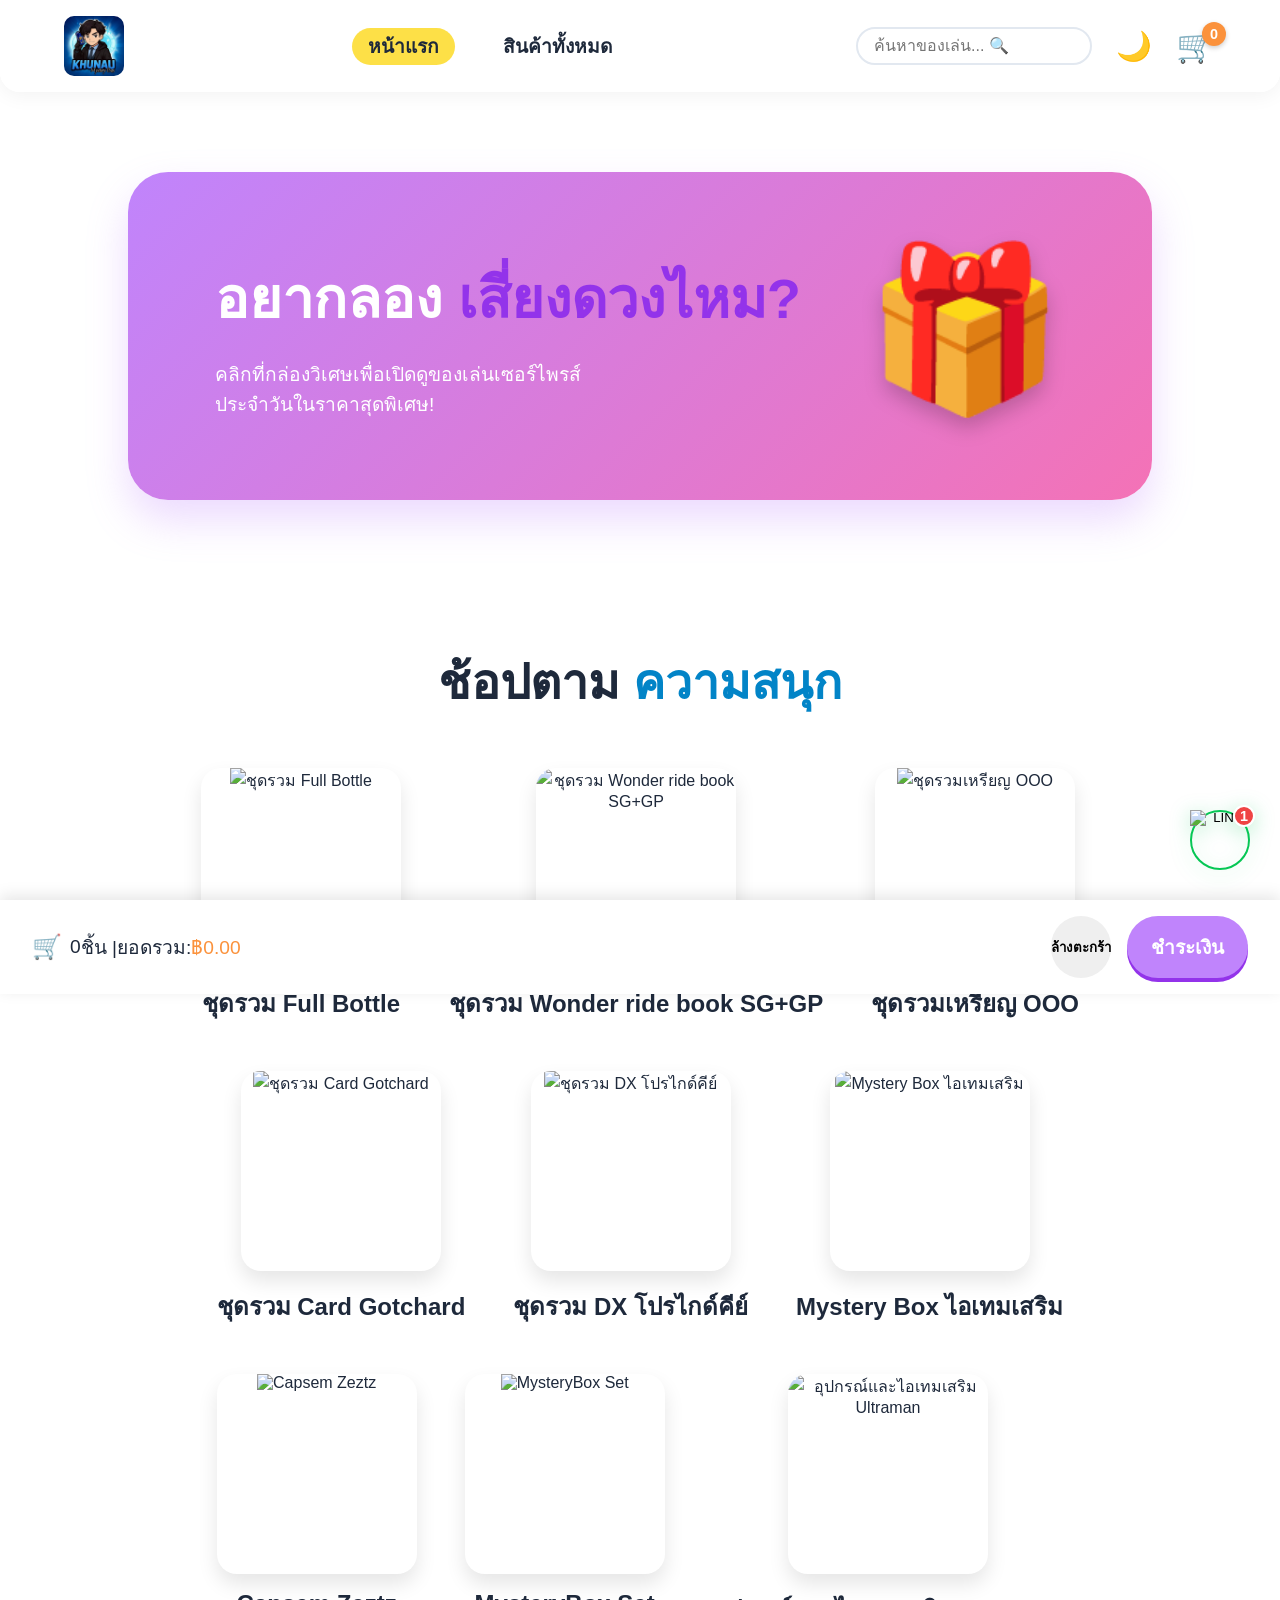
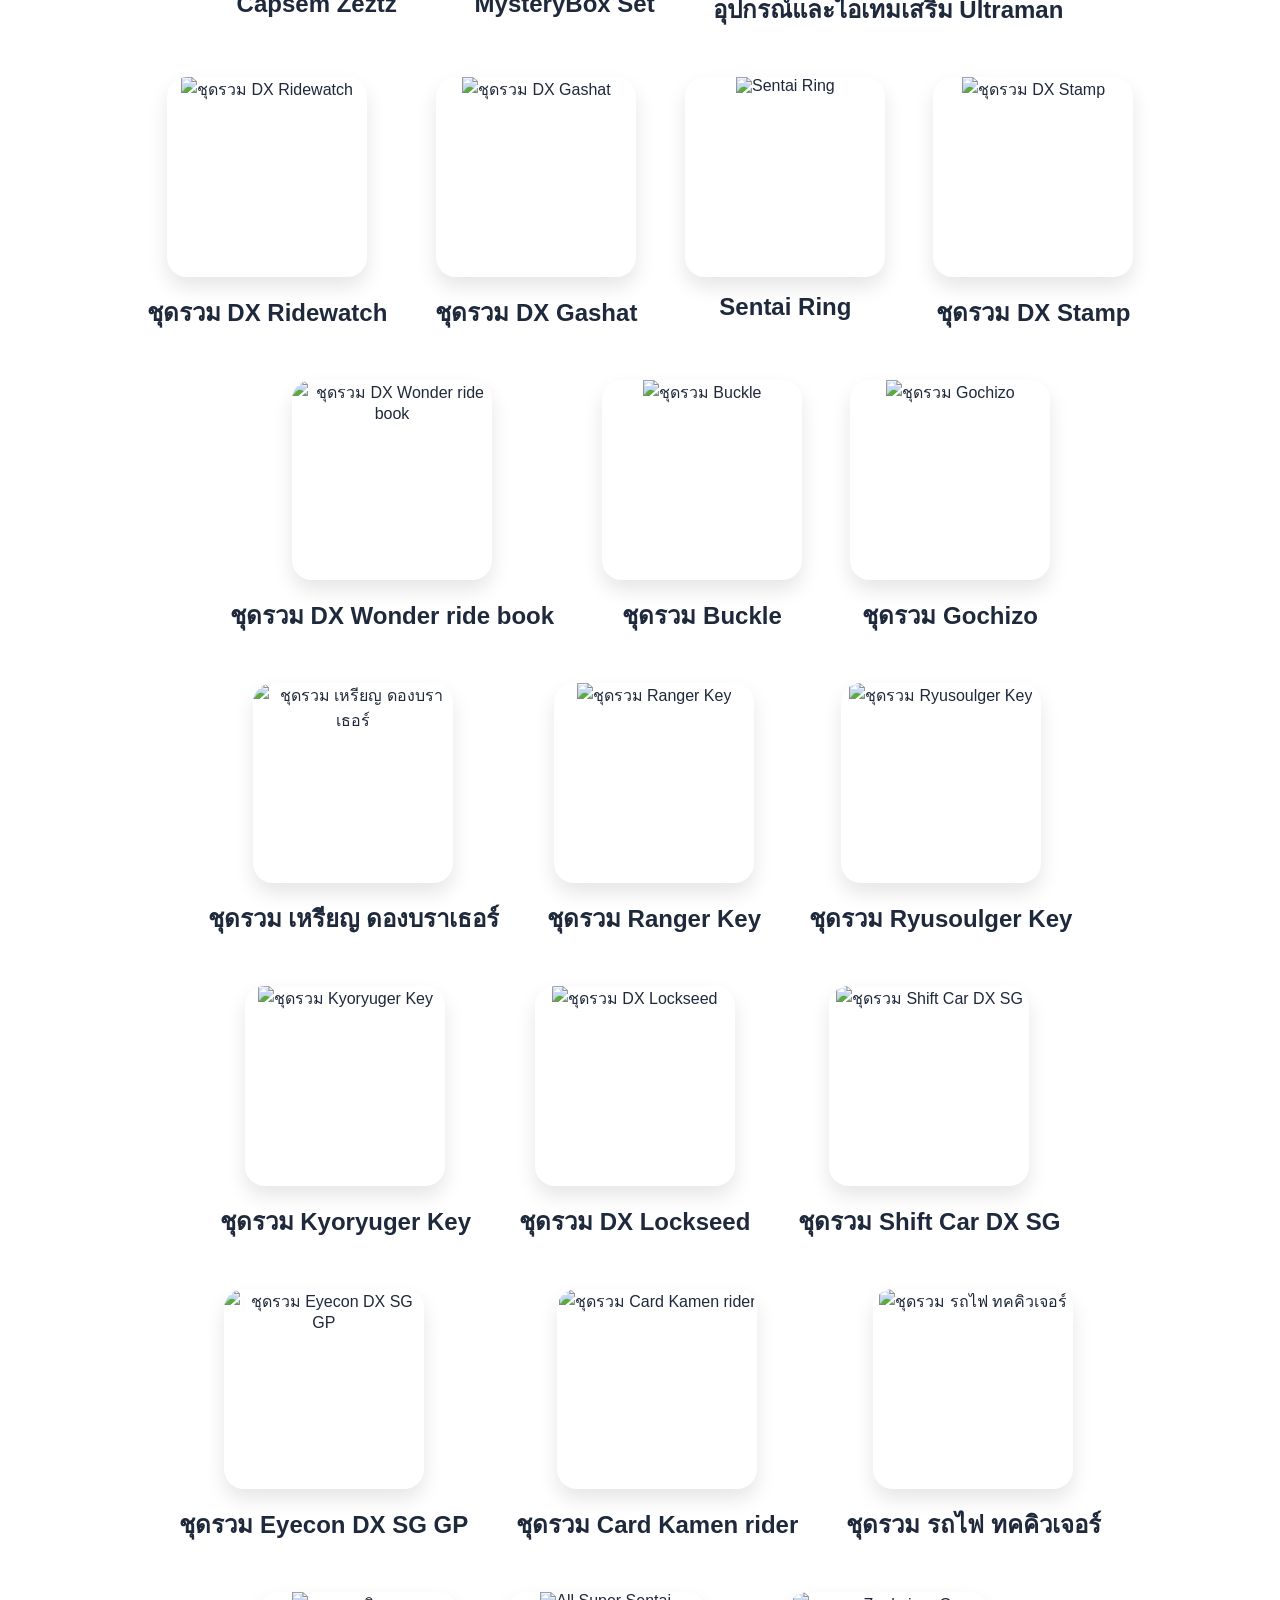
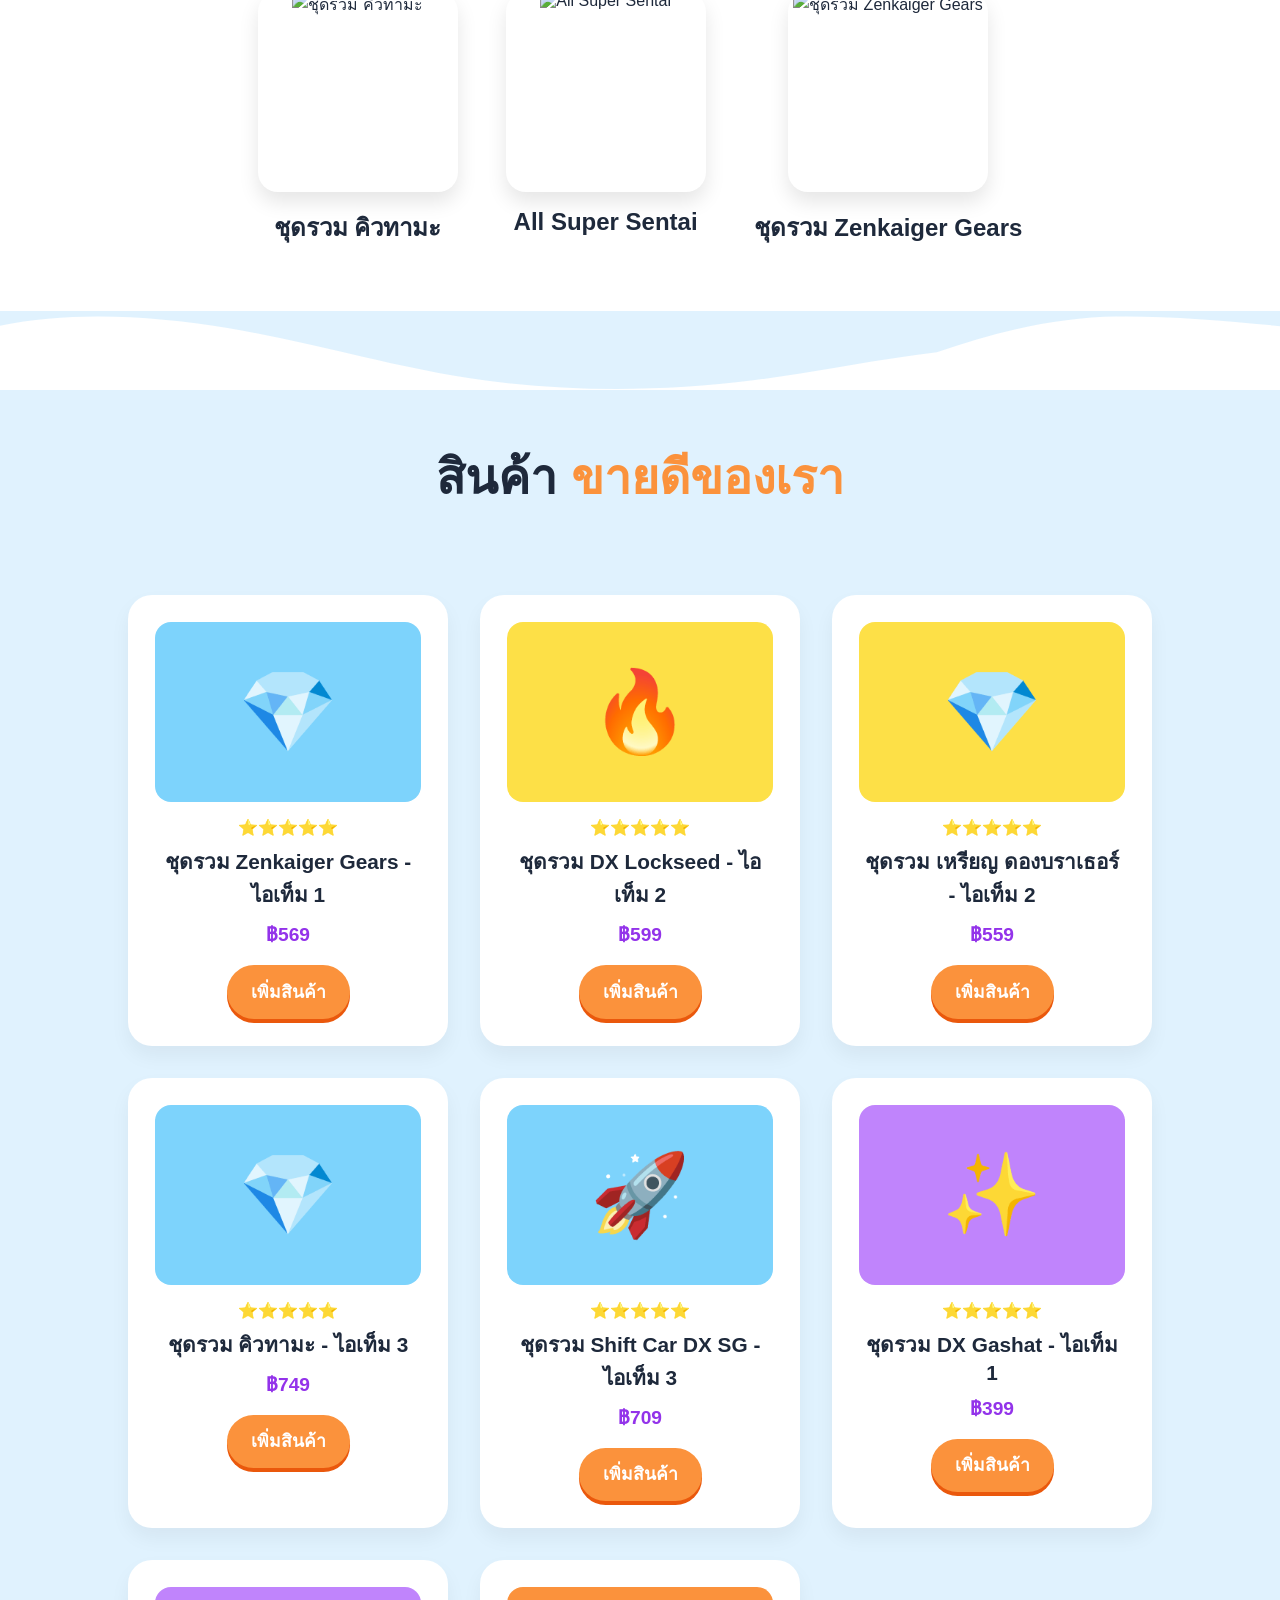
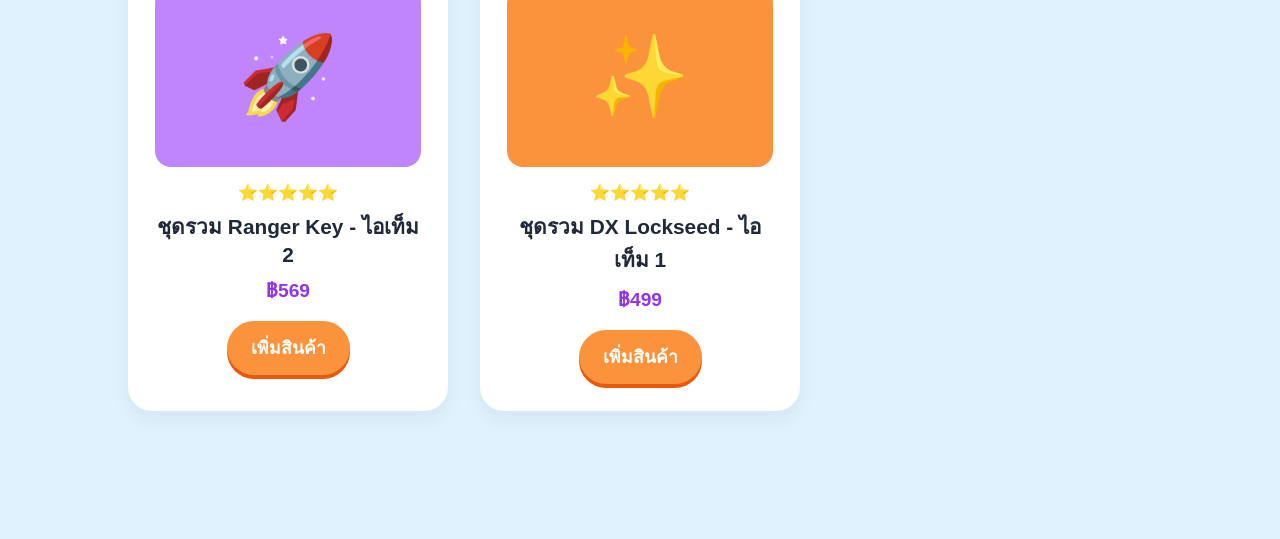
==== index.html @ d392ba93 "Add files via upload" ====
<!DOCTYPE html>
<html lang="th">

<head>
    <meta charset="UTF-8">
    <meta name="viewport" content="width=device-width, initial-scale=1.0">
    <title>KhunAuMysteryBox - ร้านของเล่นสุดมหัศจรรย์</title>
    <!-- We will rely on the standard Impact font -->
    <link rel="stylesheet" href="style.css">
</head>

<body>
    <!-- Sticky Navbar -->
    <nav class="navbar">
        <div class="logo" id="nav-logo">
            <img src="logo_new.jpg" alt="KhunAu Mystery Box" class="logo-img">
        </div>
        <ul class="nav-links">
            <li><a href="#" class="nav-link active" data-target="view-home">หน้าแรก</a></li>
            <li><a href="#" class="nav-link" data-target="view-shop">สินค้าทั้งหมด</a></li>
        </ul>
        <div class="nav-controls">
            <div class="search-container">
                <input type="text" id="search-input" class="search-input" placeholder="ค้นหาของเล่น... 🔍">
            </div>
            <button class="dark-mode-toggle" id="dark-mode-toggle" title="สลับโหมดกลางคืน">
                <span class="moon-icon">🌙</span>
                <span class="sun-icon hidden">☀️</span>
            </button>
            <div class="cart-icon-wrapper" id="cart-btn">
                <span class="cart-icon">🛒</span>
                <span class="cart-badge" id="cart-badge">0</span>
            </div>
        </div>
    </nav>

    <!-- MAIN VIEWS CONTAINER -->
    <main id="main-content">

        <!-- ================= HOME VIEW ================= -->
        <div id="view-home" class="view-section active">
            <!-- Mystery Box Interactive Widget -->
            <section class="mystery-section">
                <div class="mystery-container">
                    <div class="mystery-text">
                        <h2>อยากลอง <span class="text-purple">เสี่ยงดวงไหม?</span></h2>
                        <p>คลิกที่กล่องวิเศษเพื่อเปิดดูของเล่นเซอร์ไพรส์ประจำวันในราคาสุดพิเศษ!</p>
                    </div>
                    <div class="mystery-box-wrapper" id="mystery-box">
                        <div class="box-lid">🎁</div>
                        <div class="box-glow"></div>
                        <div class="revealed-item hidden" id="mystery-reveal">
                            <span class="text-2xl">🎉</span>
                            <h4>โค้ดส่งฟรีของคุณคือ:</h4>
                            <p id="free-shipping-code" class="text-3xl font-bold my-2"
                                style="color: var(--purple); font-size: 1.8rem;">XXXXX</p>
                            <p style="font-size: 0.9rem; margin-top: 0.5rem;">นำโค้ดนี้แจ้งแอดมินรับสิทธิ์ส่งฟรี!</p>
                            <div class="countdown-container"
                                style="margin-top: 0.5rem; padding-top: 0.5rem; border-top: 1px dashed #cbd5e1;">
                                <p style="font-size: 0.8rem; color: var(--text-gray); margin-bottom: 0.2rem;">
                                    กดรับใหม่ได้ในอีก</p>
                                <p id="mystery-countdown"
                                    style="font-size: 1.1rem; color: #ef4444; font-weight: bold; margin: 0;">10:00</p>
                            </div>
                        </div>
                    </div>
                </div>
            </section>


            <!-- Category Grid -->
            <section class="categories">
                <h2 class="section-title">ช้อปตาม <span class="text-blue">ความสนุก</span></h2>
                <div class="category-grid" id="home-categories-grid">
                    <!-- Categories injected via JS -->
                </div>
            </section>

            <!-- Best Sellers -->
            <section class="best-sellers bg-light-blue">
                <!-- Wavy Divider Top -->
                <div class="wave-divider top">
                    <svg data-name="Layer 1" xmlns="http://www.w3.org/2000/svg" viewBox="0 0 1200 120"
                        preserveAspectRatio="none">
                        <path
                            d="M321.39,56.44c58-10.79,114.16-30.13,172-41.86,82.39-16.72,168.19-17.73,250.45-.39C823.78,31,906.67,72,985.66,92.83c70.05,18.48,146.53,26.09,214.34,3V0H0V95.8C50.28,103.49,101.4,111,152.5,110.26,210.36,109.35,268.45,86.2,321.39,56.44Z"
                            class="shape-fill-white"></path>
                    </svg>
                </div>

                <h2 class="section-title">สินค้า <span class="text-orange">ขายดีของเรา</span></h2>
                <div class="product-grid" id="home-products">
                    <!-- Products injected via JS -->
                </div>
            </section>

        </div>

        <!-- ================= SHOP LISTING VIEW ================= -->
        <div id="view-shop" class="view-section hidden">
            <div class="shop-header">
                <h1>คลัง <span class="text-blue">ของเล่น</span></h1>
            </div>
            <div class="shop-container">
                <!-- Sidebar Filters -->

                <!-- Product Grid -->
                <div class="shop-main">
                    <div class="product-grid" id="shop-products">
                        <!-- Products injected via JS -->
                    </div>
                </div>
            </div>
        </div>

    </main>

    <!-- Product Detail Modal -->
    <div class="modal-overlay hidden" id="product-modal-overlay"></div>
    <div class="product-modal hidden" id="product-modal">
        <button class="close-modal" id="close-modal">✖</button>
        <div class="modal-content">
            <div class="modal-gallery">
                <div class="main-image bg-yellow" id="modal-img">🧸</div>
            </div>
            <div class="modal-info">
                <h2 id="modal-title">ชื่อสินค้า</h2>
                <div class="reviews">⭐⭐⭐⭐⭐ <span>(42 รีวิว)</span></div>
                <div class="price" id="modal-price">฿590</div>
                <div class="stock-status">🚨 เหลือเพียง <span class="text-orange">3 ชิ้น</span> ในกล่องของเล่น!</div>

                <div class="tabs">
                    <button class="tab-btn active" data-tab="desc">รายละเอียด</button>
                    <button class="tab-btn" data-tab="specs">ข้อมูลจำเพาะ</button>
                </div>
                <div class="tab-content" id="tab-desc">
                    ของเล่นวิเศษที่จะสร้างความสุขให้กับทุกคน นุ่มนิ่ม น่ากอด และเต็มไปด้วยความประหลาดใจ!
                </div>
                <div class="tab-content hidden" id="tab-specs">
                    อายุ: 3+ <br> วัสดุ: ผ้าฝ้ายนุ่มดุจปุยเมฆ <br> แบตเตอรี่: ไม่ต้องใช้ (ขับเคลื่อนด้วยจินตนาการ)
                </div>

                <button class="btn btn-large btn-purple w-100" id="modal-add-to-cart">เพิ่มสินค้า 💸</button>
            </div>
        </div>
    </div>

    <!-- Confetti Container -->
    <div id="confetti-container"></div>

    <!-- Bottom Cart Bar -->
    <div id="bottom-cart-bar" class="bottom-cart-bar">
        <div class="bottom-cart-info">
            <span class="cart-icon-small">🛒</span>
            <span id="bottom-cart-count">0</span> ชิ้น |
            <span class="total-text">ยอดรวม: </span><span id="bottom-cart-total"
                class="font-bold text-orange">฿0.00</span>
        </div>
        <div class="bottom-cart-actions">
            <button class="btn btn-sm btn-outline" id="bottom-cart-clear">ล้างตะกร้า</button>
            <button class="btn btn-sm btn-purple" id="bottom-cart-checkout">ชำระเงิน</button>
        </div>
    </div>

    <!-- Floating LINE Contact Widget -->
    <div class="line-widget-container" id="line-widget">
        <div class="line-widget-card" id="line-widget-card">
            <button class="line-widget-close" id="line-widget-close" title="ปิด">×</button>
            <div class="line-widget-header">
                <div class="line-avatar">🧸</div>
                <div class="line-header-info">
                    <h4>แอดมิน KhunAu</h4>
                    <p>ออนไลน์ • ตอบกลับทันที</p>
                </div>
            </div>
            <div class="line-widget-body">
                <p class="line-msg-bubble">สวัสดีครับ! สอบถามข้อมูลสินค้าหรือต้องการทำรายการโอนเงินแจ้งสลิป
                    สามารถแจ้งทางไลน์ได้เลยครับ 💖</p>
                <div class="line-action-info">
                    <div class="line-action-item">
                        <span>กดคลิก👉แอดไลน์เพื่อสอบถามข้อมูล</span>
                    </div>
                    <div class="line-action-item">
                        <span>📦แจ้งสลิปโอนเงินเพื่อจัดส่งสินค้า📦</span>
                    </div>
                </div>
                <a href="https://lin.ee/U2AkpML" target="_blank" class="line-widget-btn">
                    <img src="OJ1/line.png" alt="LINE Logo" class="line-btn-icon">
                    <span>คุยกับแอดมินทาง LINE</span>
                </a>
            </div>
        </div>
        <button class="line-widget-toggle" id="line-widget-toggle" title="ติดต่อเราทาง LINE"
            style="background: transparent; box-shadow: none;">
            <span class="line-toggle-badge">1</span>
            <div class="line-toggle-icon-wrapper" style="width: 100%; height: 100%;">
                <img src="OJ1/line.png" alt="LINE" style="width: 100%; height: 100%; object-fit: contain;">
            </div>
        </button>
    </div>

    <script src="script.js"></script>
</body>

</html>
---- style.css ----
:root {
    --yellow: #FDE047;
    --orange: #FB923C;
    --blue: #7DD3FC;
    --purple: #C084FC;
    --purple-dark: #9333EA;
    --bg-white: #ffffff;
    --bg-light: #f8fafc;
    --text-dark: #1e293b;
    --text-gray: #64748b;
    --border-radius: 24px;
    --transition: all 0.3s cubic-bezier(0.175, 0.885, 0.32, 1.275);
}

body.dark-mode {
    --bg-white: #0f172a;
    --bg-light: #1e293b;
    --text-dark: #f8fafc;
    --text-gray: #94a3b8;
    --purple: #d8b4fe;
    --purple-dark: #c084fc;
    --blue: #38bdf8;
}

body {
    transition: background-color 0.4s ease, color 0.4s ease;
}

/* User requested black text for specific elements in dark mode */
body.dark-mode .nav-link,
body.dark-mode #mystery-reveal h4,
body.dark-mode #mystery-reveal p {
    color: #000000;
}

* { margin: 0; padding: 0; box-sizing: border-box; }

body {
    font-family: 'ThaiSans Neue Ultra Bold', 'ThaiSans Neue', sans-serif;
    color: var(--text-dark);
    background-color: var(--bg-white);
    overflow-x: hidden;
}

h1, h2, h3, h4, .logo, .btn, .cart-badge {
    font-family: 'ThaiSans Neue Ultra Bold', 'ThaiSans Neue', sans-serif;
}

/* Typography & Colors */
.text-yellow { color: #EAB308; } /* darker for readability */
.text-orange { color: var(--orange); }
.text-blue { color: #0284C7; } /* darker for readability */
.text-purple { color: var(--purple-dark); }
.bg-yellow { background-color: var(--yellow); }
.bg-orange { background-color: var(--orange); }
.bg-blue { background-color: var(--blue); }
.bg-purple { background-color: var(--purple); }
.bg-light-blue { background-color: #E0F2FE; }

.text-2xl { font-size: 3rem; }
.mt-2 { margin-top: 0.5rem; }
.w-100 { width: 100%; }

/* Utilities */
.hidden { display: none !important; }
.highlight-bg {
    position: relative;
    z-index: 1;
}
.highlight-bg::after {
    content: '';
    position: absolute;
    bottom: 5px;
    left: 0;
    width: 100%;
    height: 12px;
    background-color: var(--yellow);
    z-index: -1;
    border-radius: 10px;
}

/* Navbar */
.navbar {
    display: flex;
    justify-content: space-between;
    align-items: center;
    padding: 1rem 5%;
    background: rgba(255, 255, 255, 0.95);
    backdrop-filter: blur(10px);
    position: sticky;
    top: 0;
    z-index: 1000;
    box-shadow: 0 4px 20px rgba(0,0,0,0.05);
    border-bottom-left-radius: 20px;
    border-bottom-right-radius: 20px;
}

.logo {
    font-size: 2.2rem;
    font-weight: 700;
    cursor: pointer;
    transition: var(--transition);
    display: flex;
    align-items: center;
}
.logo-img {
    height: 60px;
    width: auto;
    border-radius: 10px;
}
.logo:hover { transform: scale(1.1) rotate(-3deg); }

.nav-links {
    list-style: none;
    display: flex;
    gap: 2rem;
    align-items: center;
}
.nav-controls {
    display: flex;
    gap: 1.5rem;
    align-items: center;
}
.search-input {
    padding: 0.5rem 1rem;
    border-radius: 20px;
    border: 2px solid #e2e8f0;
    font-family: inherit;
    font-size: 1rem;
    outline: none;
    transition: var(--transition);
    background-color: var(--bg-white);
    color: var(--text-dark);
}
.search-input:focus {
    border-color: var(--purple);
    box-shadow: 0 0 10px rgba(192, 132, 252, 0.3);
}
.dark-mode-toggle {
    background: none;
    border: none;
    font-size: 1.8rem;
    cursor: pointer;
    transition: var(--transition);
    display: flex;
    align-items: center;
    justify-content: center;
}
.dark-mode-toggle:hover {
    transform: scale(1.1) rotate(10deg);
}
.nav-link {
    text-decoration: none;
    color: var(--text-dark);
    font-weight: 700;
    font-size: 1.2rem;
    padding: 0.5rem 1rem;
    border-radius: 20px;
    transition: var(--transition);
}
.nav-link:hover, .nav-link.active {
    background-color: var(--yellow);
    color: var(--text-dark);
    transform: translateY(-2px);
}

.cart-icon-wrapper {
    position: relative;
    cursor: pointer;
    font-size: 2rem;
    transition: var(--transition);
}
.cart-icon-wrapper:hover { transform: scale(1.1); }
.cart-badge {
    position: absolute;
    top: -5px;
    right: -10px;
    background-color: var(--orange);
    color: white;
    font-size: 0.9rem;
    width: 24px;
    height: 24px;
    border-radius: 50%;
    display: flex;
    align-items: center;
    justify-content: center;
    font-weight: bold;
    box-shadow: 0 2px 5px rgba(0,0,0,0.2);
}
.bounce-cart { animation: bounceIn 0.5s cubic-bezier(0.175, 0.885, 0.32, 1.275); }

/* Buttons */
.btn {
    border: none;
    cursor: pointer;
    border-radius: 50px;
    font-weight: 600;
    transition: var(--transition);
    text-decoration: none;
    display: inline-block;
}
.btn-primary { background-color: var(--orange); color: white; padding: 0.8rem 1.5rem; font-size: 1.1rem; box-shadow: 0 4px 0 #EA580C; }
.btn-primary:active { transform: translateY(4px); box-shadow: 0 0 0 #EA580C; }
.btn-large { background-color: var(--purple); color: white; padding: 1.2rem 2.5rem; font-size: 1.5rem; box-shadow: 0 6px 0 var(--purple-dark); margin-top: 1.5rem; }
.btn-large:active { transform: translateY(6px); box-shadow: 0 0 0 var(--purple-dark); }
.btn-yellow { background-color: var(--yellow); color: var(--text-dark); padding: 0.6rem 1.2rem; font-size: 1rem; box-shadow: 0 4px 0 #EAB308; }
.btn-yellow:active { transform: translateY(4px); box-shadow: 0 0 0 #EAB308; }
.btn-purple { background-color: var(--purple); color: white; padding: 1rem 1.5rem; font-size: 1.2rem; box-shadow: 0 4px 0 var(--purple-dark); }
.btn-purple:active { transform: translateY(4px); box-shadow: 0 0 0 var(--purple-dark); }

.bounce-hover:hover { animation: pulse 1s infinite; }

/* Hero Section */
.hero {
    position: relative;
    display: flex;
    align-items: center;
    justify-content: space-between;
    padding: 6rem 10% 10rem;
    background: radial-gradient(circle at 50% 50%, var(--bg-white) 0%, #F0F9FF 100%);
}
.hero-content { flex: 1; max-width: 500px; z-index: 10; }
.hero-content h1 { font-size: 4.5rem; line-height: 1.1; margin-bottom: 1.5rem; }
.hero-content p { font-size: 1.3rem; color: var(--text-gray); line-height: 1.6; }
.hero-graphics { flex: 1; position: relative; height: 400px; }
.float-item {
    position: absolute;
    font-size: 5rem;
    animation: float 6s ease-in-out infinite;
    filter: drop-shadow(0 10px 10px rgba(0,0,0,0.1));
}
.float-1 { top: 10%; left: 20%; animation-delay: 0s; font-size: 6rem; }
.float-2 { top: 40%; right: 10%; animation-delay: 1.5s; font-size: 7rem; }
.float-3 { bottom: 10%; left: 40%; animation-delay: 3s; font-size: 5.5rem; }
.float-4 { top: 20%; right: 40%; animation-delay: 4.5s; font-size: 4rem; }

/* Wavy Dividers */
.wave-divider { position: absolute; left: 0; width: 100%; overflow: hidden; line-height: 0; }
.wave-divider.bottom { bottom: -1px; }
.wave-divider.top { top: -1px; transform: rotate(180deg); }
.wave-divider svg { display: block; width: calc(100% + 1.3px); height: 80px; }
.wave-divider .shape-fill { fill: #E0F2FE; } /* Matches next section bg */
.wave-divider .shape-fill-white { fill: var(--bg-white); }

/* Categories */
.categories { padding: 4rem 10%; text-align: center; background: var(--bg-white); }
.section-title { font-size: 3rem; margin-bottom: 3rem; }
.category-grid { display: flex; justify-content: center; gap: 3rem; flex-wrap: wrap; }
.category-card {
    cursor: pointer;
    transition: var(--transition);
}
.category-card:hover { transform: translateY(-15px) scale(1.05); }
.cat-image-wrapper {
    width: 200px;
    height: 200px;
    border-radius: 20px;
    overflow: hidden;
    margin: 0 auto 1rem;
    box-shadow: 0 10px 20px rgba(0,0,0,0.1);
    transition: var(--transition);
}
.cat-img {
    width: 100%;
    height: 100%;
    object-fit: cover;
    transition: var(--transition);
}
.category-card:hover .cat-img {
    transform: scale(1.1);
}
.category-card:hover .cat-image-wrapper { box-shadow: 0 15px 25px rgba(0,0,0,0.15); }
.category-card h3 { font-size: 1.5rem; color: var(--text-dark); margin-top: 0.5rem; }

/* Product Grid (Shared) */
.product-grid {
    display: grid;
    grid-template-columns: repeat(auto-fill, minmax(240px, 1fr));
    gap: 2rem;
    padding: 2rem 0;
}
.product-card {
    background: var(--bg-white);
    border-radius: var(--border-radius);
    padding: 1.5rem;
    box-shadow: 0 10px 20px rgba(0,0,0,0.05);
    transition: var(--transition);
    text-align: center;
    border: 3px solid transparent;
    cursor: pointer;
}
.product-card:hover {
    transform: translateY(-10px);
    border-color: var(--blue);
    box-shadow: 0 15px 30px rgba(125, 211, 252, 0.4);
}
.product-img {
    width: 100%;
    height: 180px;
    border-radius: 16px;
    display: flex;
    align-items: center;
    justify-content: center;
    font-size: 5rem;
    margin-bottom: 1rem;
}
.product-card h4 { font-size: 1.3rem; margin-bottom: 0.5rem; }
.product-card .price { font-size: 1.2rem; font-weight: bold; color: var(--purple-dark); margin-bottom: 1rem; }
.stars { color: var(--yellow); margin-bottom: 0.5rem; }

/* Best Sellers */
.best-sellers { padding: 8rem 10% 6rem; text-align: center; position: relative; }

/* Mystery Box Section */
.mystery-section { padding: 5rem 10%; background: var(--bg-white); }
.mystery-container {
    background: linear-gradient(135deg, var(--purple) 0%, #F472B6 100%);
    border-radius: 40px;
    padding: 4rem 2rem;
    display: flex;
    align-items: center;
    justify-content: center;
    gap: 4rem;
    color: white;
    box-shadow: 0 20px 40px rgba(192, 132, 252, 0.3);
}
.mystery-text h2 { font-size: 3.5rem; margin-bottom: 1rem; color: white; }
.mystery-text p { font-size: 1.2rem; max-width: 400px; }
.mystery-box-wrapper {
    position: relative;
    width: 200px;
    height: 200px;
    cursor: pointer;
}
.box-lid {
    font-size: 10rem;
    position: absolute;
    top: 0; left: 0;
    transition: var(--transition);
    z-index: 2;
    filter: drop-shadow(0 10px 10px rgba(0,0,0,0.2));
}
.box-glow {
    position: absolute;
    top: 50%; left: 50%;
    transform: translate(-50%, -50%);
    width: 100px; height: 100px;
    background: var(--yellow);
    border-radius: 50%;
    filter: blur(40px);
    opacity: 0;
    transition: opacity 0.5s;
}
.mystery-box-wrapper:hover .box-lid { transform: scale(1.1) rotate(5deg); }
.shaking { animation: shake 0.5s cubic-bezier(.36,.07,.19,.97) both; }
.revealed .box-lid { transform: translateY(-100px) rotate(20deg); opacity: 0; }
.revealed .box-glow { opacity: 1; }
.revealed-item {
    position: absolute;
    top: 50%; left: 50%;
    transform: translate(-50%, -50%) scale(0);
    background: white;
    color: var(--text-dark);
    padding: 1.5rem;
    border-radius: 20px;
    text-align: center;
    box-shadow: 0 10px 25px rgba(0,0,0,0.2);
    z-index: 3;
    transition: transform 0.5s cubic-bezier(0.175, 0.885, 0.32, 1.275);
    width: 180px;
}
.revealed .revealed-item { transform: translate(-50%, -50%) scale(1); }

/* Shop View */
.shop-header { padding: 4rem 10% 2rem; text-align: center; background: #F0F9FF; }
.shop-header h1 { font-size: 3.5rem; }
.shop-container { display: flex; padding: 2rem 10% 5rem; gap: 3rem; align-items: flex-start; }
.shop-sidebar { flex: 0 0 250px; background: var(--bg-light); padding: 2rem; border-radius: var(--border-radius); position: sticky; top: 100px; }
.shop-main { flex: 1; }

/* Toggle Switches */
.filter-group { margin-bottom: 2rem; }
.filter-group h4 { margin-bottom: 1rem; font-size: 1.2rem; }
.toggle-switch { display: flex; align-items: center; margin-bottom: 0.8rem; cursor: pointer; }
.toggle-switch input { opacity: 0; width: 0; height: 0; }
.slider { position: relative; display: inline-block; width: 40px; height: 24px; background-color: #ccc; border-radius: 34px; transition: .4s; margin-right: 10px; }
.slider:before { position: absolute; content: ""; height: 18px; width: 18px; left: 3px; bottom: 3px; background-color: white; border-radius: 50%; transition: .4s; }
.toggle-switch input:checked + .slider { background-color: var(--blue); }
.toggle-switch input:checked + .slider.bg-orange { background-color: var(--orange); }
.toggle-switch input:checked + .slider:before { transform: translateX(16px); }
.toggle-label { font-weight: 600; color: var(--text-gray); }

/* Modal */
.modal-overlay, .cart-overlay {
    position: fixed; top: 0; left: 0; width: 100%; height: 100%;
    background: rgba(0,0,0,0.5); backdrop-filter: blur(5px);
    z-index: 2000; transition: opacity 0.3s;
}
.product-modal {
    position: fixed; top: 50%; left: 50%; transform: translate(-50%, -50%) scale(0.9);
    background: var(--bg-white); border-radius: 30px;
    width: 90%; max-width: 800px; padding: 3rem;
    z-index: 2001; display: flex; gap: 3rem;
    box-shadow: 0 25px 50px rgba(0,0,0,0.2);
    transition: transform 0.3s cubic-bezier(0.175, 0.885, 0.32, 1.275);
}
.product-modal.show { transform: translate(-50%, -50%) scale(1); }
.close-modal, .close-btn { position: absolute; top: 1.5rem; right: 1.5rem; background: #f1f5f9; border: none; width: 40px; height: 40px; border-radius: 50%; font-size: 1.2rem; cursor: pointer; transition: var(--transition); }
.close-modal:hover, .close-btn:hover { background: #e2e8f0; transform: rotate(90deg); }
.modal-gallery { flex: 1; }
.modal-gallery .main-image { height: 300px; border-radius: 20px; display: flex; align-items: center; justify-content: center; font-size: 8rem; transition: transform 0.3s; }
.modal-gallery .main-image:hover { transform: scale(1.05); }
.modal-info { flex: 1; }
.modal-info h2 { font-size: 2.5rem; margin-bottom: 0.5rem; }
.modal-info .price { font-size: 2rem; font-weight: bold; color: var(--purple-dark); margin: 1rem 0; }
.stock-status { background: #FFF7ED; color: #EA580C; padding: 0.5rem 1rem; border-radius: 10px; font-weight: bold; display: inline-block; margin-bottom: 1.5rem; }
.tabs { display: flex; gap: 1rem; margin-bottom: 1rem; border-bottom: 2px solid #f1f5f9; padding-bottom: 0.5rem; }
.tab-btn { background: none; border: none; font-size: 1.1rem; font-weight: bold; color: var(--text-gray); cursor: pointer; padding: 0.5rem; position: relative; }
.tab-btn.active { color: var(--text-dark); }
.tab-btn.active::after { content: ''; position: absolute; bottom: -8px; left: 0; width: 100%; height: 3px; background: var(--orange); border-radius: 3px; }
.tab-content { font-size: 1.1rem; color: var(--text-gray); line-height: 1.6; margin-bottom: 2rem; }

/* Cart Drawer */
.cart-drawer {
    position: fixed; top: 0; right: -400px; width: 400px; height: 100%;
    background: var(--bg-white); z-index: 2002;
    box-shadow: -10px 0 30px rgba(0,0,0,0.1);
    display: flex; flex-direction: column;
    transition: right 0.4s cubic-bezier(0.175, 0.885, 0.32, 1.275);
}
.cart-drawer.open { right: 0; }
.cart-header { padding: 2rem; border-bottom: 2px solid #f1f5f9; display: flex; justify-content: space-between; align-items: center; }
.cart-items { flex: 1; overflow-y: auto; padding: 2rem; }
.empty-cart-msg { text-align: center; color: var(--text-gray); font-size: 1.2rem; margin-top: 2rem; }
.cart-item { display: flex; gap: 1rem; align-items: center; margin-bottom: 1.5rem; padding-bottom: 1.5rem; border-bottom: 1px dashed #e2e8f0; }
.cart-item-img { width: 60px; height: 60px; border-radius: 12px; display: flex; align-items: center; justify-content: center; font-size: 2rem; }
.cart-item-info { flex: 1; }
.cart-item-info h4 { font-size: 1.1rem; margin-bottom: 0.2rem; }
.cart-item-remove { color: #ef4444; cursor: pointer; font-size: 0.9rem; font-weight: bold; border:none; background:none; }
.cart-footer { padding: 2rem; border-top: 2px solid #f1f5f9; background: #f8fafc; }
.cart-total { font-size: 1.5rem; font-weight: bold; display: flex; justify-content: space-between; margin-bottom: 1.5rem; }

/* Animations */
@keyframes bounceIn {
    0% { transform: scale(0.3); opacity: 0; }
    50% { transform: scale(1.1); opacity: 1; }
    70% { transform: scale(0.9); }
    100% { transform: scale(1); }
}
.bounce-in { animation: bounceIn 0.8s cubic-bezier(0.175, 0.885, 0.32, 1.275) forwards; }
@keyframes fadeIn { from { opacity: 0; transform: translateY(20px); } to { opacity: 1; transform: translateY(0); } }
.fade-in { animation: fadeIn 0.8s ease forwards; animation-delay: 0.3s; opacity: 0; }
@keyframes float { 0%, 100% { transform: translateY(0) rotate(0); } 50% { transform: translateY(-20px) rotate(5deg); } }
@keyframes pulse { 0% { transform: scale(1); } 50% { transform: scale(1.05); } 100% { transform: scale(1); } }
@keyframes shake { 
    10%, 90% { transform: translate3d(-1px, 0, 0) rotate(-5deg); }
    20%, 80% { transform: translate3d(2px, 0, 0) rotate(5deg); }
    30%, 50%, 70% { transform: translate3d(-4px, 0, 0) rotate(-5deg); }
    40%, 60% { transform: translate3d(4px, 0, 0) rotate(5deg); }
}

/* Responsive */
@media (max-width: 900px) {
    .hero { flex-direction: column; text-align: center; padding-top: 3rem; }
    .hero-graphics { width: 100%; height: 300px; margin-top: 2rem; }
    .shop-container { flex-direction: column; }
    .shop-sidebar { width: 100%; position: static; }
    .product-modal { flex-direction: column; padding: 2rem; height: 90vh; overflow-y: auto; }
    .mystery-container { flex-direction: column; text-align: center; gap: 2rem; }
}

/* Bottom Cart Bar */
.bottom-cart-bar {
    position: fixed;
    bottom: 0;
    left: 0;
    width: 100%;
    background: #ffffff;
    box-shadow: 0 -4px 15px rgba(0,0,0,0.1);
    padding: 1rem 2rem;
    display: flex;
    justify-content: space-between;
    align-items: center;
    z-index: 1000;
    transform: translateY(100%);
    transition: transform 0.3s cubic-bezier(0.4, 0, 0.2, 1);
    border-top: 2px solid var(--purple-light);
}

.bottom-cart-bar.show {
    transform: translateY(0);
}

.bottom-cart-info {
    font-size: 1.2rem;
    color: var(--text-dark);
    display: flex;
    align-items: center;
}

.bottom-cart-info .cart-icon-small {
    font-size: 1.5rem;
    margin-right: 0.5rem;
}

.bottom-cart-actions {
    display: flex;
    gap: 1rem;
}

@media (max-width: 600px) {
    .bottom-cart-bar {
        flex-direction: column;
        gap: 0.5rem;
        padding: 1rem;
    }
    .bottom-cart-actions {
        width: 100%;
    }
    .bottom-cart-actions button {
        flex: 1;
    }
}

/* --- Floating LINE Contact Widget --- */
.line-widget-container {
    position: fixed;
    bottom: 30px;
    right: 30px;
    z-index: 9999;
    display: flex;
    flex-direction: column;
    align-items: flex-end;
    font-family: 'ThaiSans Neue Ultra Bold', 'ThaiSans Neue', sans-serif;
    transition: bottom 0.4s cubic-bezier(0.175, 0.885, 0.32, 1.275);
}

/* Adjust position when bottom cart bar is visible */
body.cart-bar-visible .line-widget-container {
    bottom: 95px;
}

@media (max-width: 600px) {
    .line-widget-container {
        bottom: 20px;
        right: 20px;
    }
    body.cart-bar-visible .line-widget-container {
        bottom: 145px; /* Above the stacked bottom cart on mobile */
    }
}

/* Toggle Button */
.line-widget-toggle {
    width: 60px;
    height: 60px;
    border-radius: 50%;
    background: transparent;
    border: none;
    cursor: pointer;
    filter: drop-shadow(0 4px 10px rgba(6, 199, 85, 0.3));
    display: flex;
    align-items: center;
    justify-content: center;
    transition: all 0.3s cubic-bezier(0.175, 0.885, 0.32, 1.275);
    position: relative;
}

.line-widget-toggle::before {
    content: '';
    position: absolute;
    top: 0; left: 0; right: 0; bottom: 0;
    border-radius: 50%;
    border: 2px solid #06C755;
    animation: linePulse 2s infinite;
    z-index: -1;
}

.line-toggle-icon-wrapper {
    width: 100%;
    height: 100%;
    display: flex;
    align-items: center;
    justify-content: center;
    transition: transform 0.3s ease;
}

.line-widget-toggle:hover {
    transform: scale(1.1) translateY(-2px);
    filter: drop-shadow(0 8px 20px rgba(6, 199, 85, 0.5));
}

.line-widget-toggle:hover .line-toggle-icon-wrapper {
    transform: scale(1.05) rotate(10deg);
}

/* Badge count */
.line-toggle-badge {
    position: absolute;
    top: -5px;
    right: -5px;
    background: #ef4444;
    color: white;
    font-size: 0.9rem;
    font-weight: bold;
    width: 22px;
    height: 22px;
    border-radius: 50%;
    display: flex;
    align-items: center;
    justify-content: center;
    border: 2px solid white;
    animation: lineBadgeWiggle 3s infinite;
}

/* Widget Card */
.line-widget-card {
    width: 340px;
    background: rgba(255, 255, 255, 0.98);
    backdrop-filter: blur(10px);
    border: 1px solid rgba(6, 199, 85, 0.15);
    border-radius: 24px;
    box-shadow: 0 15px 35px rgba(0, 0, 0, 0.12), 0 5px 15px rgba(6, 199, 85, 0.05);
    margin-bottom: 15px;
    overflow: hidden;
    transform: scale(0.9) translateY(20px);
    opacity: 0;
    pointer-events: none;
    transition: all 0.3s cubic-bezier(0.175, 0.885, 0.32, 1.275);
    transform-origin: bottom right;
}

.line-widget-card.open {
    transform: scale(1) translateY(0);
    opacity: 1;
    pointer-events: auto;
}

@media (max-width: 400px) {
    .line-widget-card {
        width: calc(100vw - 40px);
    }
}

/* Card Close Button */
.line-widget-close {
    position: absolute;
    top: 15px;
    right: 15px;
    background: rgba(0, 0, 0, 0.05);
    border: none;
    width: 26px;
    height: 26px;
    border-radius: 50%;
    font-size: 1.1rem;
    color: #64748b;
    cursor: pointer;
    display: flex;
    align-items: center;
    justify-content: center;
    transition: all 0.2s;
    z-index: 10;
}

.line-widget-close:hover {
    background: rgba(239, 68, 68, 0.1);
    color: #ef4444;
}

/* Card Header */
.line-widget-header {
    background: linear-gradient(135deg, #06C755 0%, #05b04b 100%);
    padding: 20px;
    color: white;
    display: flex;
    align-items: center;
    gap: 12px;
}

.line-avatar {
    width: 45px;
    height: 45px;
    border-radius: 50%;
    background: white;
    display: flex;
    align-items: center;
    justify-content: center;
    font-size: 1.8rem;
    position: relative;
    box-shadow: 0 4px 10px rgba(0, 0, 0, 0.1);
}

.line-avatar::after {
    content: '';
    position: absolute;
    bottom: 2px;
    right: 2px;
    width: 10px;
    height: 10px;
    border-radius: 50%;
    background: #22c55e;
    border: 2px solid white;
}

.line-header-info h4 {
    font-size: 1.4rem;
    margin: 0;
    font-weight: 800;
}

.line-header-info p {
    font-size: 0.9rem;
    margin: 0;
    opacity: 0.9;
}

/* Card Body */
.line-widget-body {
    padding: 20px;
}

.line-msg-bubble {
    background: #f1f5f9;
    padding: 12px 16px;
    border-radius: 18px;
    border-top-left-radius: 4px;
    font-size: 1.05rem;
    line-height: 1.4;
    color: #334155;
    margin-bottom: 15px;
    position: relative;
}

.line-action-info {
    display: flex;
    flex-direction: column;
    gap: 10px;
    margin-bottom: 20px;
    padding: 10px;
    background: rgba(6, 199, 85, 0.03);
    border-radius: 14px;
    border-left: 3px solid #06C755;
}

.line-action-item {
    display: flex;
    align-items: center;
    gap: 8px;
    font-size: 1.05rem;
    color: #1e293b;
    font-weight: 700;
}

.line-emoji {
    font-size: 1.2rem;
}

/* Card CTA Button (LINE Logo recreated with SVGs) */
.line-widget-btn {
    display: flex;
    align-items: center;
    justify-content: center;
    gap: 10px;
    width: 100%;
    background: #06C755;
    color: white;
    text-decoration: none;
    padding: 12px;
    border-radius: 14px;
    font-size: 1.25rem;
    font-weight: 800;
    box-shadow: 0 4px 12px rgba(6, 199, 85, 0.3);
    transition: all 0.3s;
}

.line-widget-btn:hover {
    background: #05b04b;
    transform: translateY(-2px);
    box-shadow: 0 6px 16px rgba(6, 199, 85, 0.4);
}

.line-btn-icon {
    width: 24px;
    height: 24px;
}

/* Keyframes */
@keyframes linePulse {
    0% { transform: scale(1); opacity: 1; }
    100% { transform: scale(1.4); opacity: 0; }
}

@keyframes lineBadgeWiggle {
    0%, 90%, 100% { transform: rotate(0); }
    92% { transform: rotate(-15deg); }
    94% { transform: rotate(15deg); }
    96% { transform: rotate(-15deg); }
    98% { transform: rotate(15deg); }
}
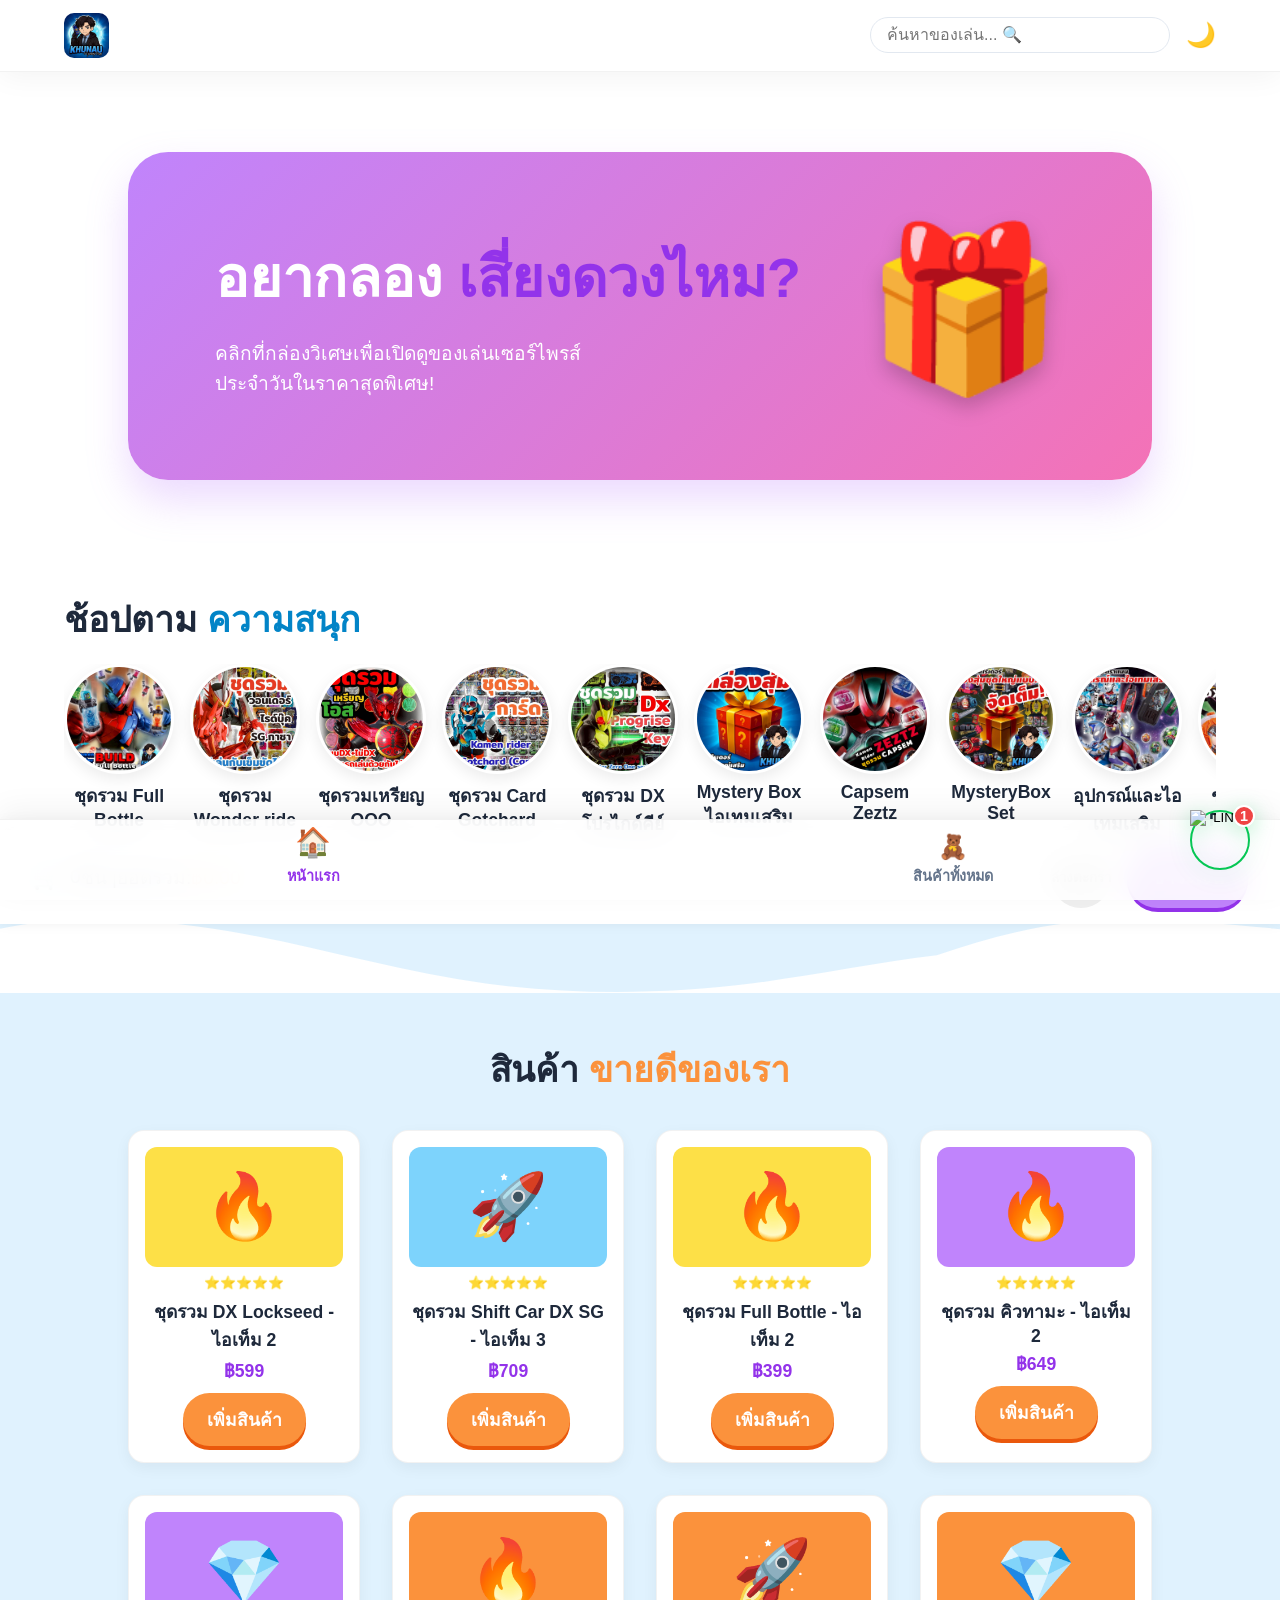
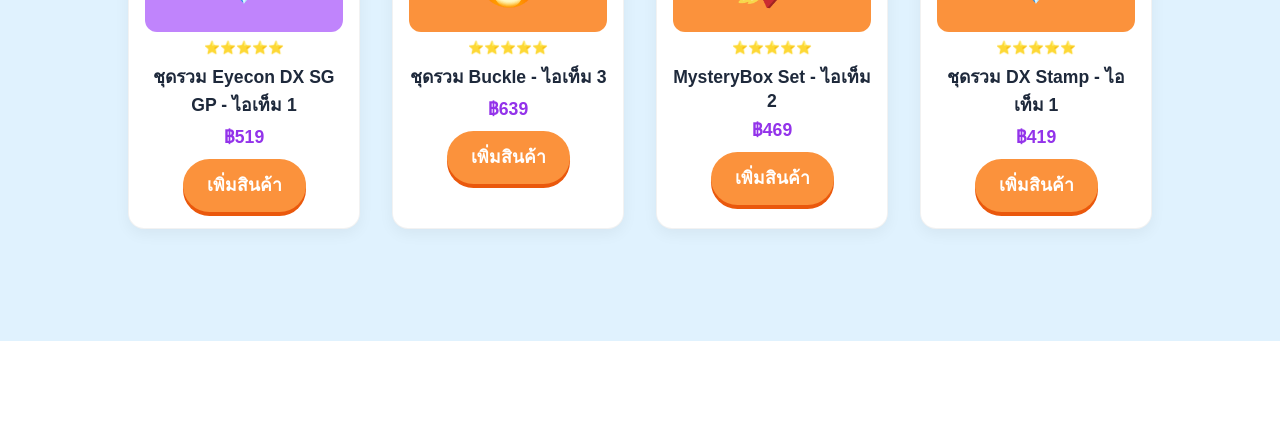
==== commit 86e05374: "Update index.html" ====
--- a/index.html
+++ b/index.html
@@ -10,16 +10,12 @@
 </head>
 
 <body>
-    <!-- Sticky Navbar -->
-    <nav class="navbar">
+    <!-- Top Header -->
+    <header class="top-header">
         <div class="logo" id="nav-logo">
             <img src="logo_new.jpg" alt="KhunAu Mystery Box" class="logo-img">
         </div>
-        <ul class="nav-links">
-            <li><a href="#" class="nav-link active" data-target="view-home">หน้าแรก</a></li>
-            <li><a href="#" class="nav-link" data-target="view-shop">สินค้าทั้งหมด</a></li>
-        </ul>
-        <div class="nav-controls">
+        <div class="header-controls">
             <div class="search-container">
                 <input type="text" id="search-input" class="search-input" placeholder="ค้นหาของเล่น... 🔍">
             </div>
@@ -27,12 +23,8 @@
                 <span class="moon-icon">🌙</span>
                 <span class="sun-icon hidden">☀️</span>
             </button>
-            <div class="cart-icon-wrapper" id="cart-btn">
-                <span class="cart-icon">🛒</span>
-                <span class="cart-badge" id="cart-badge">0</span>
-            </div>
-        </div>
-    </nav>
+        </div>
+    </header>
 
     <!-- MAIN VIEWS CONTAINER -->
     <main id="main-content">
@@ -199,7 +191,19 @@
         </button>
     </div>
 
+    <!-- Bottom Tab Bar -->
+    <nav class="bottom-tab-bar" id="bottom-tab-bar">
+        <a href="#" class="tab-item active" data-target="view-home">
+            <span class="tab-icon">🏠</span>
+            <span class="tab-label">หน้าแรก</span>
+        </a>
+        <a href="#" class="tab-item" data-target="view-shop">
+            <span class="tab-icon">🧸</span>
+            <span class="tab-label">สินค้าทั้งหมด</span>
+        </a>
+    </nav>
+
     <script src="script.js"></script>
 </body>
 
-</html>+</html>
--- a/style.css
+++ b/style.css
@@ -79,20 +79,24 @@
     border-radius: 10px;
 }
 
-/* Navbar */
-.navbar {
+/* Top Header */
+.top-header {
     display: flex;
     justify-content: space-between;
     align-items: center;
-    padding: 1rem 5%;
-    background: rgba(255, 255, 255, 0.95);
-    backdrop-filter: blur(10px);
+    padding: 0.8rem 5%;
+    background: rgba(255, 255, 255, 0.85);
+    backdrop-filter: blur(15px);
+    -webkit-backdrop-filter: blur(15px);
     position: sticky;
     top: 0;
     z-index: 1000;
-    box-shadow: 0 4px 20px rgba(0,0,0,0.05);
-    border-bottom-left-radius: 20px;
-    border-bottom-right-radius: 20px;
+    box-shadow: 0 4px 30px rgba(0, 0, 0, 0.05);
+    border-bottom: 1px solid rgba(0, 0, 0, 0.05);
+}
+body.dark-mode .top-header {
+    background: rgba(15, 23, 42, 0.85);
+    border-bottom: 1px solid rgba(255, 255, 255, 0.05);
 }
 
 .logo {
@@ -104,27 +108,28 @@
     align-items: center;
 }
 .logo-img {
-    height: 60px;
+    height: 45px; /* Smaller for mobile header */
     width: auto;
     border-radius: 10px;
 }
 .logo:hover { transform: scale(1.1) rotate(-3deg); }
 
-.nav-links {
-    list-style: none;
-    display: flex;
-    gap: 2rem;
-    align-items: center;
-}
-.nav-controls {
-    display: flex;
-    gap: 1.5rem;
-    align-items: center;
+.header-controls {
+    display: flex;
+    gap: 1rem;
+    align-items: center;
+    flex: 1;
+    justify-content: flex-end;
+}
+.search-container {
+    flex: 1;
+    max-width: 300px;
 }
 .search-input {
+    width: 100%;
     padding: 0.5rem 1rem;
     border-radius: 20px;
-    border: 2px solid #e2e8f0;
+    border: 1px solid #e2e8f0;
     font-family: inherit;
     font-size: 1rem;
     outline: none;
@@ -139,7 +144,7 @@
 .dark-mode-toggle {
     background: none;
     border: none;
-    font-size: 1.8rem;
+    font-size: 1.5rem;
     cursor: pointer;
     transition: var(--transition);
     display: flex;
@@ -149,20 +154,43 @@
 .dark-mode-toggle:hover {
     transform: scale(1.1) rotate(10deg);
 }
-.nav-link {
+
+/* Bottom Tab Bar */
+.bottom-tab-bar {
+    position: fixed;
+    bottom: 0;
+    left: 0;
+    width: 100%;
+    background: rgba(255, 255, 255, 0.9);
+    backdrop-filter: blur(15px);
+    -webkit-backdrop-filter: blur(15px);
+    display: flex;
+    justify-content: space-around;
+    padding: 0.8rem 0;
+    box-shadow: 0 -10px 30px rgba(0,0,0,0.05);
+    z-index: 1001;
+    border-top: 1px solid rgba(0,0,0,0.05);
+    padding-bottom: calc(0.8rem + env(safe-area-inset-bottom));
+}
+body.dark-mode .bottom-tab-bar {
+    background: rgba(15, 23, 42, 0.9);
+    border-top: 1px solid rgba(255,255,255,0.05);
+}
+.tab-item {
+    display: flex;
+    flex-direction: column;
+    align-items: center;
     text-decoration: none;
-    color: var(--text-dark);
-    font-weight: 700;
-    font-size: 1.2rem;
-    padding: 0.5rem 1rem;
-    border-radius: 20px;
-    transition: var(--transition);
-}
-.nav-link:hover, .nav-link.active {
-    background-color: var(--yellow);
-    color: var(--text-dark);
-    transform: translateY(-2px);
-}
+    color: var(--text-gray);
+    transition: var(--transition);
+}
+.tab-icon { font-size: 1.5rem; margin-bottom: 0.2rem; transition: var(--transition); }
+.tab-label { font-size: 0.9rem; font-weight: bold; }
+.tab-item.active { color: var(--purple-dark); }
+.tab-item.active .tab-icon { transform: translateY(-5px) scale(1.2); }
+body.dark-mode .tab-item.active { color: var(--purple); }
+
+body { padding-bottom: 90px; } /* Prevent content hiding behind tab bar */
 
 .cart-icon-wrapper {
     position: relative;
@@ -243,23 +271,38 @@
 .wave-divider .shape-fill-white { fill: var(--bg-white); }
 
 /* Categories */
-.categories { padding: 4rem 10%; text-align: center; background: var(--bg-white); }
-.section-title { font-size: 3rem; margin-bottom: 3rem; }
-.category-grid { display: flex; justify-content: center; gap: 3rem; flex-wrap: wrap; }
+.categories { padding: 2rem 5%; text-align: left; background: var(--bg-white); }
+.section-title { font-size: 2.2rem; margin-bottom: 1rem; }
+.category-grid {
+    display: flex;
+    justify-content: flex-start;
+    gap: 1rem;
+    overflow-x: auto;
+    padding-bottom: 1rem;
+    scroll-snap-type: x mandatory;
+    -webkit-overflow-scrolling: touch;
+    scrollbar-width: none;
+}
+.category-grid::-webkit-scrollbar { display: none; }
 .category-card {
+    flex: 0 0 110px;
+    scroll-snap-align: center;
     cursor: pointer;
     transition: var(--transition);
-}
-.category-card:hover { transform: translateY(-15px) scale(1.05); }
+    text-align: center;
+}
+.category-card:hover { transform: translateY(-5px); }
 .cat-image-wrapper {
-    width: 200px;
-    height: 200px;
-    border-radius: 20px;
+    width: 110px;
+    height: 110px;
+    border-radius: 50%;
     overflow: hidden;
-    margin: 0 auto 1rem;
-    box-shadow: 0 10px 20px rgba(0,0,0,0.1);
-    transition: var(--transition);
-}
+    margin: 0 auto 0.5rem;
+    box-shadow: 0 5px 15px rgba(0,0,0,0.08);
+    transition: var(--transition);
+    border: 3px solid transparent;
+}
+.category-card:hover .cat-image-wrapper { border-color: var(--orange); }
 .cat-img {
     width: 100%;
     height: 100%;
@@ -269,44 +312,51 @@
 .category-card:hover .cat-img {
     transform: scale(1.1);
 }
-.category-card:hover .cat-image-wrapper { box-shadow: 0 15px 25px rgba(0,0,0,0.15); }
-.category-card h3 { font-size: 1.5rem; color: var(--text-dark); margin-top: 0.5rem; }
+.category-card h3 { font-size: 1.1rem; color: var(--text-dark); margin-top: 0.5rem; }
 
 /* Product Grid (Shared) */
 .product-grid {
     display: grid;
-    grid-template-columns: repeat(auto-fill, minmax(240px, 1fr));
-    gap: 2rem;
-    padding: 2rem 0;
+    grid-template-columns: repeat(2, 1fr);
+    gap: 1rem;
+    padding: 1rem 0;
+}
+@media (min-width: 768px) {
+    .product-grid {
+        grid-template-columns: repeat(auto-fill, minmax(220px, 1fr));
+        gap: 2rem;
+    }
 }
 .product-card {
     background: var(--bg-white);
-    border-radius: var(--border-radius);
-    padding: 1.5rem;
-    box-shadow: 0 10px 20px rgba(0,0,0,0.05);
+    border-radius: 16px;
+    padding: 1rem;
+    box-shadow: 0 5px 15px rgba(0,0,0,0.05);
     transition: var(--transition);
     text-align: center;
-    border: 3px solid transparent;
+    border: 1px solid rgba(0,0,0,0.05);
     cursor: pointer;
 }
 .product-card:hover {
-    transform: translateY(-10px);
+    transform: translateY(-5px);
     border-color: var(--blue);
-    box-shadow: 0 15px 30px rgba(125, 211, 252, 0.4);
+    box-shadow: 0 10px 25px rgba(125, 211, 252, 0.3);
 }
 .product-img {
     width: 100%;
-    height: 180px;
-    border-radius: 16px;
-    display: flex;
-    align-items: center;
-    justify-content: center;
-    font-size: 5rem;
-    margin-bottom: 1rem;
-}
-.product-card h4 { font-size: 1.3rem; margin-bottom: 0.5rem; }
-.product-card .price { font-size: 1.2rem; font-weight: bold; color: var(--purple-dark); margin-bottom: 1rem; }
-.stars { color: var(--yellow); margin-bottom: 0.5rem; }
+    height: 120px;
+    border-radius: 12px;
+    display: flex;
+    align-items: center;
+    justify-content: center;
+    font-size: 4rem;
+    margin-bottom: 0.5rem;
+    overflow: hidden;
+}
+.product-img img { width: 100%; height: 100%; object-fit: cover; }
+.product-card h4 { font-size: 1.1rem; margin-bottom: 0.2rem; }
+.product-card .price { font-size: 1.1rem; font-weight: bold; color: var(--purple-dark); margin-bottom: 0.5rem; }
+.stars { color: var(--yellow); margin-bottom: 0.5rem; font-size: 0.8rem; }
 
 /* Best Sellers */
 .best-sellers { padding: 8rem 10% 6rem; text-align: center; position: relative; }
@@ -469,10 +519,44 @@
     .mystery-container { flex-direction: column; text-align: center; gap: 2rem; }
 }
 
+@media (max-width: 768px) {
+    .navbar {
+        flex-direction: column;
+        gap: 1rem;
+        position: relative; /* Disable sticky on mobile so it doesn't cover content */
+        padding: 1rem;
+    }
+    .nav-links {
+        width: 100%;
+        justify-content: center;
+        gap: 1rem;
+    }
+    .nav-controls {
+        width: 100%;
+        justify-content: space-between;
+        gap: 1rem;
+    }
+    .search-container {
+        flex: 1;
+    }
+    .search-input {
+        width: 100%;
+    }
+    .mystery-box-wrapper {
+        transform: scale(0.8);
+    }
+    .mystery-text h2 {
+        font-size: 2.5rem;
+    }
+    .section-title {
+        font-size: 2.2rem;
+    }
+}
+
 /* Bottom Cart Bar */
 .bottom-cart-bar {
     position: fixed;
-    bottom: 0;
+    bottom: 70px; /* Above the bottom tab bar */
     left: 0;
     width: 100%;
     background: #ffffff;
@@ -537,16 +621,16 @@
 
 /* Adjust position when bottom cart bar is visible */
 body.cart-bar-visible .line-widget-container {
-    bottom: 95px;
-}
-
-@media (max-width: 600px) {
+    bottom: 170px;
+}
+
+@media (max-width: 768px) {
     .line-widget-container {
-        bottom: 20px;
+        bottom: 90px;
         right: 20px;
     }
     body.cart-bar-visible .line-widget-container {
-        bottom: 145px; /* Above the stacked bottom cart on mobile */
+        bottom: 180px; /* Above both the tab bar and cart bar */
     }
 }
 
